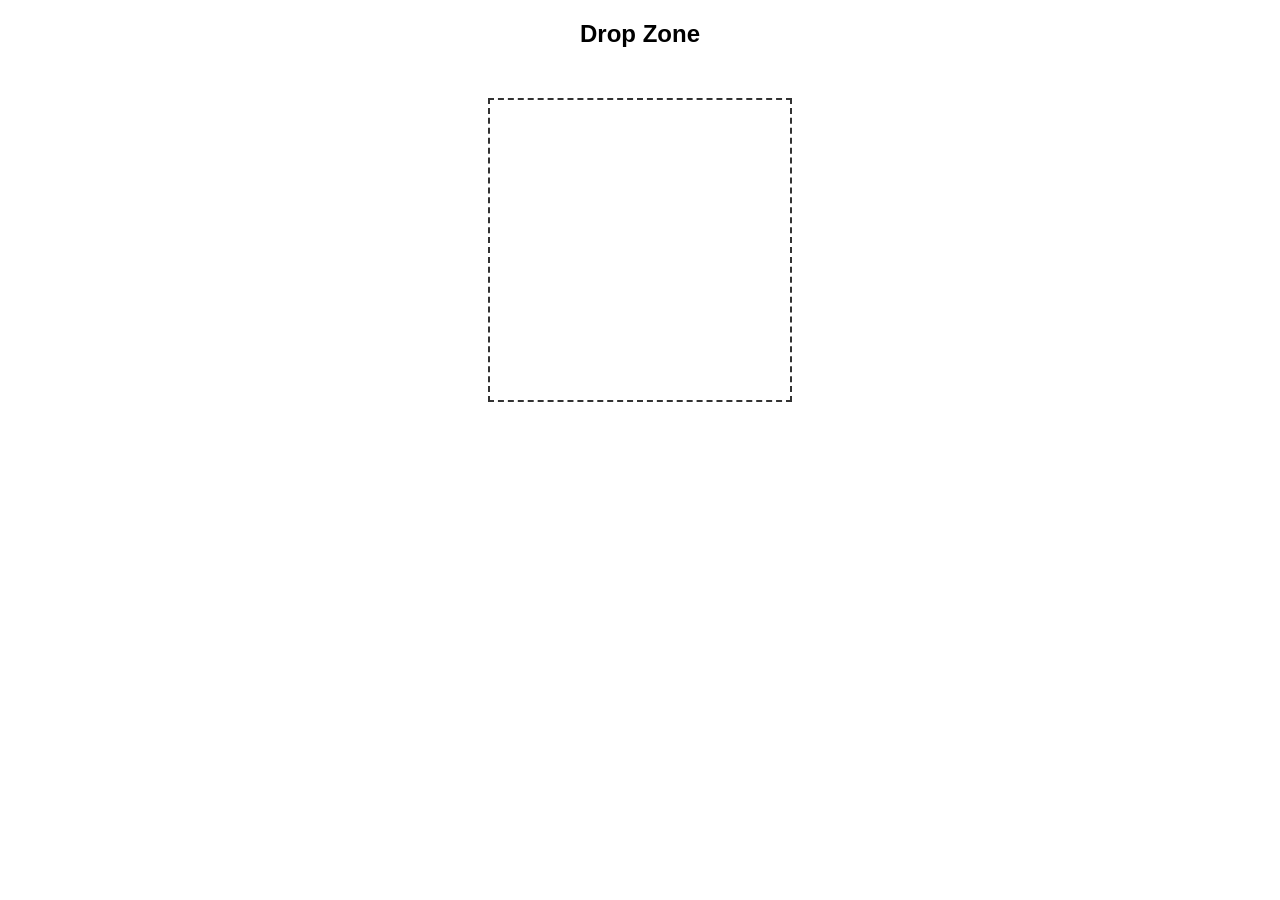
==== client/gesture_receiver.html @ c03acc8b "first commit" ====
<!DOCTYPE html>
<html>
<head>
  <title>Gesture Receiver</title>
  <style>
    body { text-align:center; font-family:Arial; }

    #box {
      margin:50px auto;
      width:300px;
      height:300px;
      border:2px dashed #333;
      display:flex;
      flex-wrap:wrap;
      justify-content:center;
      align-items:center;
    }

    img {
      width:100px;
      margin:5px;
    }
  </style>
</head>

<body>

<h2>Drop Zone</h2>

<div id="box"></div>

<script>
// const socket = new WebSocket("ws://10.36.5.197:8081");
const socket = new WebSocket("ws://192.168.29.189:8081");

const box = document.getElementById("box");

socket.onmessage = (event) => {
  const data = JSON.parse(event.data);

  if (data.type === "TRANSFER") {
    const img = document.createElement("img");
    img.src = data.src;
    box.innerHTML = "";
    box.appendChild(img);
  }
};
</script>

</body>
</html>
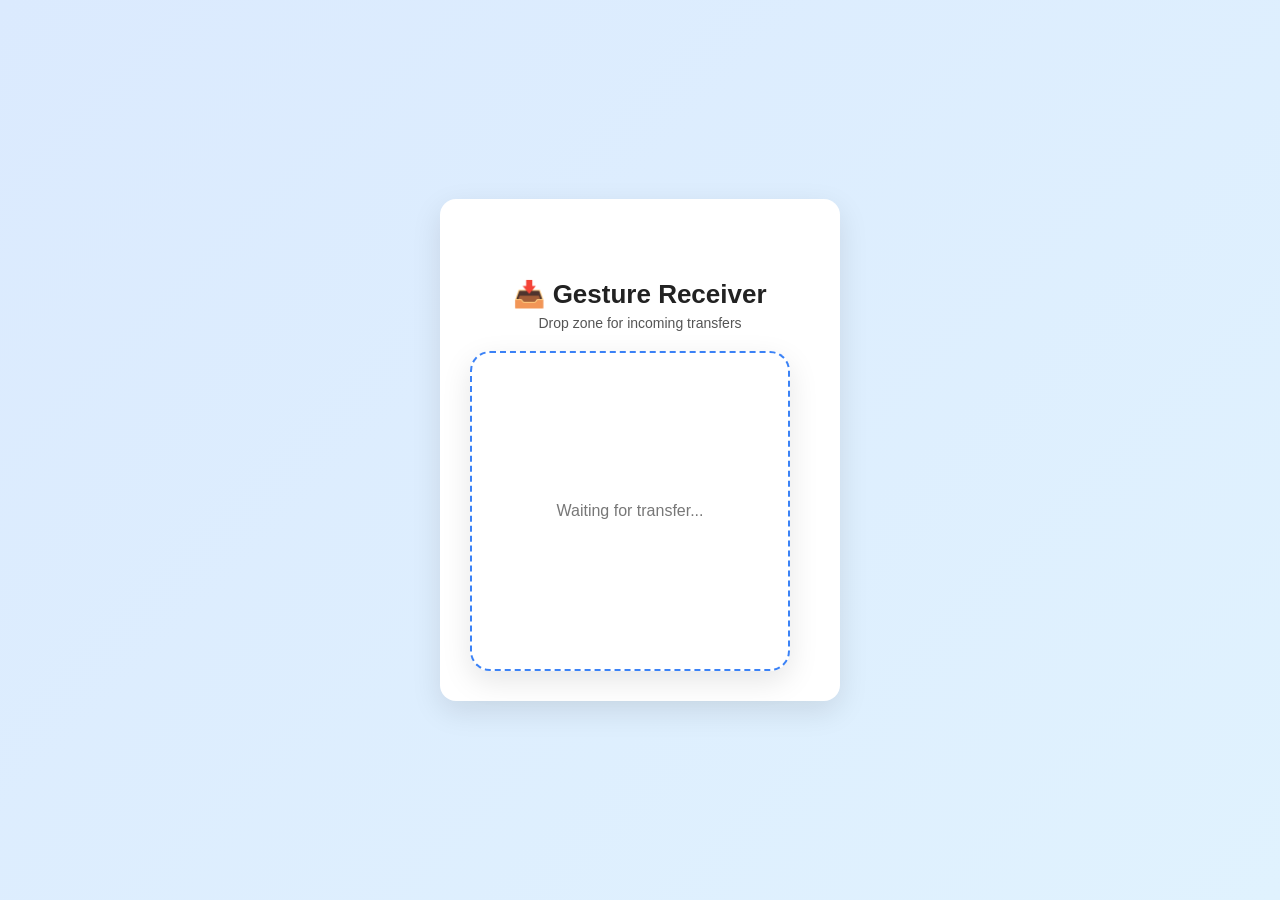
==== commit 92f607e6: "ui enhancement animation and smoothness added" ====
--- a/client/gesture_receiver.html
+++ b/client/gesture_receiver.html
@@ -1,51 +1,24 @@
 <!DOCTYPE html>
 <html>
+
 <head>
   <title>Gesture Receiver</title>
-  <style>
-    body { text-align:center; font-family:Arial; }
-
-    #box {
-      margin:50px auto;
-      width:300px;
-      height:300px;
-      border:2px dashed #333;
-      display:flex;
-      flex-wrap:wrap;
-      justify-content:center;
-      align-items:center;
-    }
-
-    img {
-      width:100px;
-      margin:5px;
-    }
-  </style>
+  <link rel="stylesheet" href="style.css">
 </head>
 
-<body>
+<body class="receiver-page">
 
-<h2>Drop Zone</h2>
+  <div class="container">
 
-<div id="box"></div>
+    <h1>📥 Gesture Receiver</h1>
+    <p class="subtitle">Drop zone for incoming transfers</p>
 
-<script>
-// const socket = new WebSocket("ws://10.36.5.197:8081");
-const socket = new WebSocket("ws://192.168.29.189:8081");
+    <div id="box">
+      <p class="placeholder">Waiting for transfer...</p>
+    </div>
 
-const box = document.getElementById("box");
+  </div>
+  <script src="receiver.js"></script>
+</body>
 
-socket.onmessage = (event) => {
-  const data = JSON.parse(event.data);
-
-  if (data.type === "TRANSFER") {
-    const img = document.createElement("img");
-    img.src = data.src;
-    box.innerHTML = "";
-    box.appendChild(img);
-  }
-};
-</script>
-
-</body>
 </html>
--- a/client/style.css
+++ b/client/style.css
@@ -0,0 +1,172 @@
+/* Reset */
+* {
+  margin: 0;
+  padding: 0;
+  box-sizing: border-box;
+}
+
+/* Background */
+body {
+  font-family: 'Segoe UI', Arial, sans-serif;
+  background: linear-gradient(135deg, #eef2f7, #dfe9f3);
+  height: 100vh;
+  display: flex;
+  justify-content: center;
+  align-items: center;
+}
+
+/* Main container */
+.container {
+  background: white;
+  padding: 30px;
+  border-radius: 16px;
+  box-shadow: 0 10px 30px rgba(0,0,0,0.1);
+  text-align: center;
+  width: 600px;
+  margin-top: 200px;
+}
+
+/* Title */
+h1 {
+  font-size: 26px;
+  margin-bottom: 5px;
+  color: #333;
+}
+.subtitle {
+  color: #777;
+  font-size: 14px;
+  margin-bottom: 20px;
+}
+
+/* Camera area */
+.camera-box {
+  position: relative;
+  width: 100%;
+  height: 350px;
+  background: #000;
+  border-radius: 12px;
+  overflow: hidden;
+}
+
+video, canvas {
+  position: absolute;
+  width: 100%;
+  height: 100%;
+  object-fit: cover;
+  transform: translateX(-50%);
+}
+
+/* Floating image */
+/* Floating image - TOP HERO STYLE */
+#floating {
+  position: absolute;
+  top: 120px;              /* move into top blank space */
+  left: 50%;
+  transform: translateX(-50%);
+  width: 130px;           /* bigger size */
+  border-radius: 16px;
+  box-shadow: 0 15px 40px rgba(0,0,0,0.3);
+  z-index: 10;
+}
+
+/* Optional hover effect */
+#floating:hover {
+  transform: scale(1.1);
+}
+
+#receiver {
+  margin-top: 500px;
+}
+
+video {
+  display: none;
+  transform: scaleX(-1);
+}
+
+#slider {
+  width: 100%;
+  overflow: hidden;
+  position: relative;
+}
+
+#track {
+  display: flex;
+  transition: transform 0.2s ease-out;
+}
+
+#track img {
+  width: 300px;
+  margin: 10px;
+}
+
+/* Only applies to receiver page */
+.receiver-page {
+  background: linear-gradient(135deg, #dbeafe, #e0f2fe);
+}
+
+/* Container */
+.receiver-page .container {
+  text-align: center;
+  width: 400px;
+  margin: auto;
+  padding-top: 80px;
+}
+
+/* Title */
+.receiver-page h1 {
+  font-size: 26px;
+  color: #222;
+}
+
+.receiver-page .subtitle {
+  font-size: 14px;
+  color: #555;
+  margin-bottom: 20px;
+}
+
+/* Drop Box */
+.receiver-page #box {
+  width: 320px;
+  height: 320px;
+  border-radius: 20px;
+  border: 2px dashed #3b82f6;
+  display: flex;
+  justify-content: center;
+  align-items: center;
+  flex-wrap: wrap;
+  background: rgba(255,255,255,0.6);
+  backdrop-filter: blur(10px);
+  transition: all 0.3s ease;
+  box-shadow: 0 10px 30px rgba(0,0,0,0.1);
+}
+
+/* Active glow */
+.receiver-page #box.active {
+  border-color: #2563eb;
+  box-shadow: 0 0 30px rgba(59,130,246,0.5);
+}
+
+/* Placeholder */
+.receiver-page .placeholder {
+  color: #777;
+}
+
+/* Image */
+.receiver-page #box img {
+  width: 120px;
+  margin: 10px;
+  border-radius: 12px;
+  animation: popIn 0.4s ease;
+}
+
+/* Animation */
+@keyframes popIn {
+  from {
+    transform: scale(0.5);
+    opacity: 0;
+  }
+  to {
+    transform: scale(1);
+    opacity: 1;
+  }
+}
